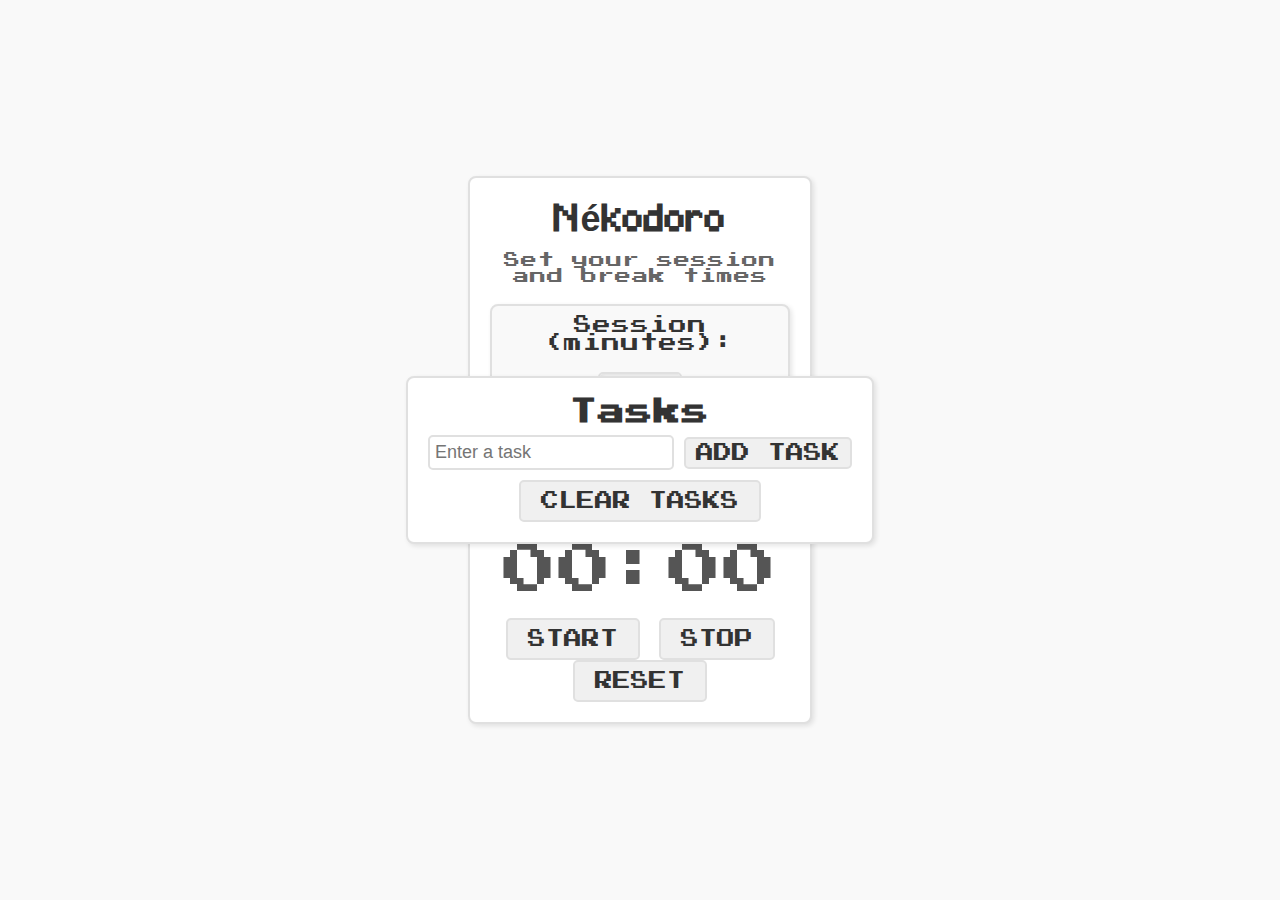
==== src/index.html @ ed9788b8 "Pomodorro-Nekodorro" ====
<!DOCTYPE html>
<html lang="en">
<head>
    <meta charset="UTF-8">
    <meta name="viewport" content="width=device-width, initial-scale=1.0">
    <link href="styles.css" rel="stylesheet">
    <title>Nékodoro App</title>
</head>
<body>
   <div id="app-container" class="app-container">
    <h1>Nékodoro</h1>
    <div class="app-message">Set your session and break times</div>
    
    <div class="time-settings">
        <label for="session-time">Session (minutes):</label>
        <input type="number" id="session-time" value="60" min="1" />

        <label for="break-time">Break (minutes):</label>
        <input type="number" id="break-time" value="5" min="1" />
    </div>

    <div class="app-counter-box">
        <p><span class="minutes">00</span>:<span class="seconds">00</span></p>
    </div>
    <div class="control-buttons">
        <button id="start-session" class="btn-start-session" style="display: none;">Start Session</button>
        <button id="start-break" class="btn-start-break" style="display: none;">Start Break</button>
    </div>    
    <button class="btn-start">Start</button>
    <button class="btn-stop">Stop</button>
    <button class="btn-reset">Reset</button>
</div>

    <div id = "task-container" class="task-container">
        <h2>Tasks</h2>
        <form id="task-form">
            <input type="text" id="task-input" placeholder="Enter a task" required />
            <button type="submit" class="btn-add-task">Add Task</button>
        </form>
        <ul id="task-list"></ul>
        <button id="clear-tasks" class="btn-clear-tasks">Clear Tasks</button>
    </div>
    <div class="status-popup" id="status-popup" style="display: none;"></div>
    <button id="toggle-sound" class="btn-toggle-sound" style="display: none;">Pause Sound</button>
    <script src="script.js"></script>
</body>
</html>
---- src/styles.css ----
@font-face {
    font-family: 'Minecraft';
    src: url(../font/Minecraft.ttf);
}

@font-face {
    font-family: 'Bit';
    src: url(../font/PressStart2P-vaV7.ttf);
}

html {
    font-size: 18px;
    letter-spacing: 1px;
    min-height: 100vh;
    color: #2b2b2b;
    background-color: #f9f9f9;
}

body {
    margin: 0;
    padding: 0;
    display: flex;
    justify-content: center;
    align-items: center;
    min-height: 100vh;
    font-family: 'Bit', sans-serif;
}

h1 {
    font-family: 'Minecraft', sans-serif;
    color: #333333;
    margin: 0 0 10px 0;
    font-size: 2em;
    text-align: center;
}

p {
    font-family: 'Bit', sans-serif;
    margin: 0;
    font-size: 1.2em;
    color: #555555;
}

.app-message {
    margin-bottom: 20px;
    color: #666666;
    font-size: 0.9em;
    text-align: center;
}

.app-container {
    width: 300px;
    height: auto;
    text-align: center;
    background-color: #ffffff;
    border: 2px solid #e0e0e0;
    border-radius: 8px;
    box-shadow: 2px 2px 5px rgba(0, 0, 0, 0.1);
    padding: 20px;
}

.app-counter-box {
    font-family: 'Bit', monospace;
    font-size: 2.5em;
    color: #333333;
    margin: 20px 0;
}

button {
    font-size: 1em;
    padding: 10px 20px;
    border: 2px solid #e0e0e0;
    background-color: #f0f0f0;
    color: #333333;
    font-family: 'Bit', sans-serif;
    cursor: pointer;
    text-transform: uppercase;
    border-radius: 5px;
    transition: all 0.2s ease-in-out;
}

button:hover {
    background-color: #333333;
    color: #ffffff;
    border: 2px solid #333333;
}

.task-container {
    margin-top: 20px;
    padding: 20px;
    background-color: #ffffff;
    border: 2px solid #e0e0e0;
    border-radius: 8px;
    box-shadow: 2px 2px 5px rgba(0, 0, 0, 0.1);
    width: auto;
}

.task-container h2 {
    margin: 0 0 10px 0;
    text-align: center;
    font-size: 1.5em;
    color: #333333;
}

#task-form {
    display: flex;
    justify-content: space-between;
    align-items: center;
    margin-bottom: 10px;
}

#task-input {
    flex-grow: 1;
    padding: 5px;
    font-size: 1em;
    margin-right: 10px;
    border: 2px solid #e0e0e0;
    border-radius: 5px;
}

.btn-add-task {
    padding: 5px 10px;
    border: 2px solid #e0e0e0;
    background-color: #f0f0f0;
    font-size: 1em;
    border-radius: 5px;
    cursor: pointer;
    text-transform: uppercase;
}

.btn-add-task:hover {
    background-color: #333333;
    color: #ffffff;
}

#task-list {
    list-style-type: none;
    padding: 0;
    margin: 0;
}

/*peek-a-boo checkbox*/
#task-list li input[type="checkbox"] {
    display: none;
}

/* stylizing the task box with 8bit look*/
#task-list li input[type="checkbox"] + label {
    display: inline-block;
    width: 20px;
    height: 20px;
    margin-right: 10px;
    background-color: #f0f0f0;
    border: 2px solid #333333;
    border-radius: 2px;
    cursor: pointer;
    position: relative;
}

/* Checked state for the custom checkbox */
#task-list li input[type="checkbox"]:checked + label {
    background-color: #68911c;
    border-color: #000000;
}

/* Pixelated checkmark youtube and chatgpt for the clutch ngl*/
#task-list li input[type="checkbox"]:checked + label::after {
    content: '';
    position: absolute;
    top: 3px;
    left: 6px;
    width: 8px;
    height: 12px;
    border: solid #000000;
    border-width: 0 3px 3px 0;
    transform: rotate(45deg);
}


#task-list li.completed {
    text-decoration: line-through;
    color: #888888;
    background-color: #e0e0e0;
}

#task-list li input[type='checkbox'] {
    margin-right: 10px;
    cursor: pointer;
}

.btn-clear-tasks {
    display: block;
    margin: 10px auto 0;
    padding: 10px 20px;
    border: 2px solid #e0e0e0;
    background-color: #f0f0f0;
    font-size: 1em;
    font-family: 'Bit', sans-serif;
    text-transform: uppercase;
    border-radius: 5px;
    cursor: pointer;
}

.btn-clear-tasks:hover {
    background-color: #333333;
    color: #ffffff;
}

/* Status Pop-Up Message */
.status-popup {
    position: fixed;
    top: 20px;
    left: 50%;
    transform: translateX(-50%);
    padding: 10px 20px;
    background-color: #333;
    color: #fff;
    border-radius: 5px;
    font-size: 0.9em;
    box-shadow: 0 4px 6px rgba(0, 0, 0, 0.1);
    z-index: 1000;
    animation: fade-in-out 3s ease-in-out;
}

/* Pause/Resume Sound Button */
.btn-toggle-sound {
    position: fixed;
    bottom: 20px;
    right: 20px;
    padding: 10px 20px;
    background-color: #333;
    color: #fff;
    border: none;
    border-radius: 5px;
    cursor: pointer;
    font-size: 1em;
    z-index: 1000;
}

.btn-toggle-sound:hover {
    background-color: #444;
}

/* Pop-Up Animation */
@keyframes fade-in-out {
    0% {
        opacity: 0;
        transform: translateX(-50%) translateY(-10px);
    }
    10%, 90% {
        opacity: 1;
        transform: translateX(-50%) translateY(0);
    }
    100% {
        opacity: 0;
        transform: translateX(-50%) translateY(-10px);
    }
}

/* Time Settings  Container */
.time-settings {
    display: flex;
    flex-wrap: wrap;
    justify-content: center;
    align-items: center;
    gap: 20px;
    margin: 20px 0;
    padding: 10px;
    background-color: #f9f9f9;
    border: 2px solid #e0e0e0;
    border-radius: 8px;
    box-shadow: 2px 2px 5px rgba(0, 0, 0, 0.1);
}

/* Label Styling */
.time-settings label {
    font-size: 1em;
    font-family: 'Bit', sans-serif;
    color: #333333;
    text-align: center;
}

/* Input Styling */
.time-settings input {
    width: 70px;
    padding: 5px;
    font-size: 1em;
    font-family: 'Bit', sans-serif;
    text-align: center;
    border: 2px solid #e0e0e0;
    border-radius: 5px;
    background-color: #ffffff;
    box-shadow: inset 2px 2px 3px rgba(0, 0, 0, 0.1);
    transition: all 0.2s ease-in-out;
}

/* Input Focus State */
.time-settings input:focus {
    outline: none;
    border-color: #333333;
    box-shadow: inset 2px 2px 5px rgba(0, 0, 0, 0.2);
}

/* Input Hover State */
.time-settings input:hover {
    background-color: #f0f0f0;
    border-color: #666666;
}

/* Control Buttons Container */
.control-buttons {
    margin-top: 20px;
    text-align: center;
}

/* Session/Break Start Buttons */
.btn-start-session,
.btn-start-break {
    padding: 10px 20px;
    border: 2px solid #e0e0e0;
    background-color: #f0f0f0;
    font-size: 1em;
    font-family: 'Bit';
    cursor: pointer;
    text-transform: uppercase;
    border-radius: 5px;
    margin: 5px;
    transition: all 0.3s ease-in-out;
    display: inline-block;
}

.btn-start-session:hover,
.btn-start-break:hover {
    background-color: #333333;
    color: #ffffff;
    border-color: #333333;
}

/* Draggable Containers */
.app-container, .task-container {
    position: absolute; 
    cursor: grab; 
    user-select: none; 
}

.app-container:active, .task-container:active {
    cursor: grabbing; 
}
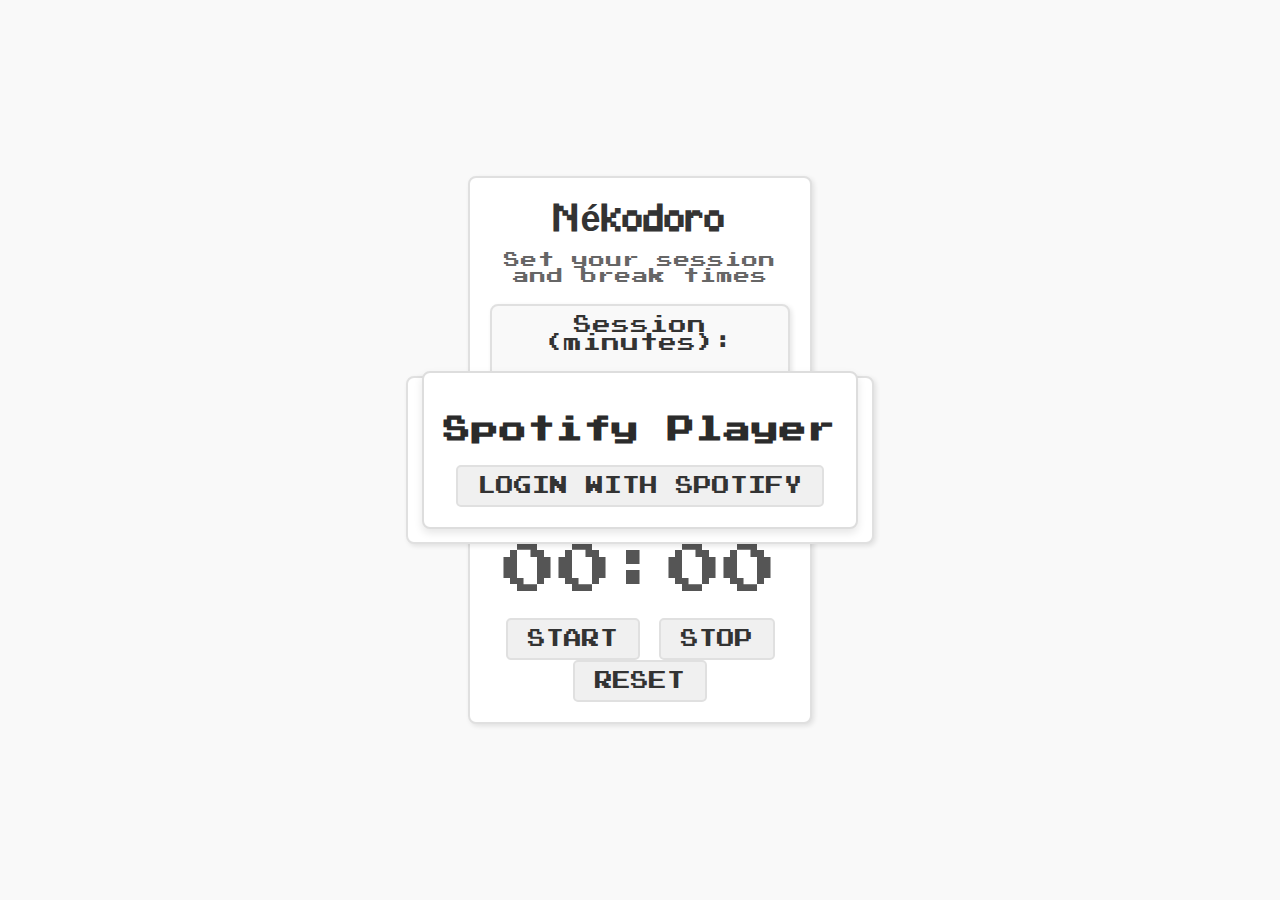
==== commit 44edf097: "Added spotify player and stuff" ====
--- a/src/index.html
+++ b/src/index.html
@@ -7,31 +7,31 @@
     <title>Nékodoro App</title>
 </head>
 <body>
-   <div id="app-container" class="app-container">
-    <h1>Nékodoro</h1>
-    <div class="app-message">Set your session and break times</div>
-    
-    <div class="time-settings">
-        <label for="session-time">Session (minutes):</label>
-        <input type="number" id="session-time" value="60" min="1" />
+    <div id="app-container" class="app-container">
+        <h1>Nékodoro</h1>
+        <div class="app-message">Set your session and break times</div>
 
-        <label for="break-time">Break (minutes):</label>
-        <input type="number" id="break-time" value="5" min="1" />
+        <div class="time-settings">
+            <label for="session-time">Session (minutes):</label>
+            <input type="number" id="session-time" value="60" min="1" />
+
+            <label for="break-time">Break (minutes):</label>
+            <input type="number" id="break-time" value="5" min="1" />
+        </div>
+
+        <div class="app-counter-box">
+            <p><span class="minutes">00</span>:<span class="seconds">00</span></p>
+        </div>
+        <div class="control-buttons">
+            <button id="start-session" class="btn-start-session" style="display: none;">Start Session</button>
+            <button id="start-break" class="btn-start-break" style="display: none;">Start Break</button>
+        </div>    
+        <button class="btn-start">Start</button>
+        <button class="btn-stop">Stop</button>
+        <button class="btn-reset">Reset</button>
     </div>
 
-    <div class="app-counter-box">
-        <p><span class="minutes">00</span>:<span class="seconds">00</span></p>
-    </div>
-    <div class="control-buttons">
-        <button id="start-session" class="btn-start-session" style="display: none;">Start Session</button>
-        <button id="start-break" class="btn-start-break" style="display: none;">Start Break</button>
-    </div>    
-    <button class="btn-start">Start</button>
-    <button class="btn-stop">Stop</button>
-    <button class="btn-reset">Reset</button>
-</div>
-
-    <div id = "task-container" class="task-container">
+    <div id="task-container" class="task-container">
         <h2>Tasks</h2>
         <form id="task-form">
             <input type="text" id="task-input" placeholder="Enter a task" required />
@@ -40,8 +40,35 @@
         <ul id="task-list"></ul>
         <button id="clear-tasks" class="btn-clear-tasks">Clear Tasks</button>
     </div>
+
+    <!-- Spotify Player Container -->
+    <div id="spotify-container" class="spotify-container">
+        <h2>Spotify Player</h2>
+        <button id="login-button">Login with Spotify</button>
+        <div id="search-container" style="display: none;">
+            <input type="text" id="search-input" placeholder="Search for a song..." />
+            <button id="search-button">Search</button>
+            <ul id="results-list"></ul>
+        </div>
+        <div id="player-container" style="display: none;">
+            <h3 id="current-track">Playing: </h3>
+            <div class="player-controls">
+                <button id="previous-button">⏮️</button>
+                <button id="play-button">▶️</button>
+                <button id="pause-button">⏸️</button>
+                <button id="next-button">⏭️</button>
+            </div>
+            <div class="volume-control">
+                <label for="volume-slider">Volume:</label>
+                <input type="range" id="volume-slider" min="0" max="100" value="50" />
+            </div>
+        </div>
+    </div>
+
     <div class="status-popup" id="status-popup" style="display: none;"></div>
     <button id="toggle-sound" class="btn-toggle-sound" style="display: none;">Pause Sound</button>
+
+    <script src="https://sdk.scdn.co/spotify-player.js"></script>
     <script src="script.js"></script>
 </body>
 </html>
--- a/src/styles.css
+++ b/src/styles.css
@@ -346,3 +346,80 @@
 .app-container:active, .task-container:active {
     cursor: grabbing; 
 }
+
+
+.spotify-container {
+    position: absolute; 
+    max-width: 400px;
+    margin: 20px;
+    padding: 20px;
+    border: 2px solid #ddd;
+    border-radius: 8px;
+    background-color: #fff;
+    box-shadow: 0 4px 8px rgba(0, 0, 0, 0.1);
+    text-align: center;
+    cursor: grab;
+    user-select: none;
+}
+
+.spotify-container:active {
+    cursor: grabbing; 
+}
+
+
+.player-controls button {
+    font-size: 1.5rem;
+    margin: 5px;
+    padding: 10px 15px;
+    border: none;
+    background-color: #f0f0f0;
+    border-radius: 5px;
+    cursor: pointer;
+    transition: background-color 0.3s ease;
+}
+
+.player-controls button:hover {
+    background-color: #333333;
+    color: #ffffff;
+}
+
+
+.volume-control {
+    margin-top: 10px;
+    text-align: center;
+}
+
+.volume-control input[type="range"] {
+    width: 80%;
+}
+
+
+#results-list {
+    list-style-type: none;
+    padding: 0;
+    margin: 0;
+    max-height: 200px;
+    overflow-y: auto; 
+    border: 1px solid #ddd;
+    border-radius: 5px;
+    background-color: #ffffff;
+}
+
+#results-list li {
+    padding: 10px;
+    border-bottom: 1px solid #ddd;
+    cursor: pointer;
+    transition: background-color 0.2s ease;
+}
+
+#results-list li:hover {
+    background-color: #f9f9f9;
+}
+
+/* Add Responsive Styling */
+@media (max-width: 768px) {
+    .app-container, .task-container, .spotify-container {
+        width: 90%;
+        position: relative; 
+    }
+}
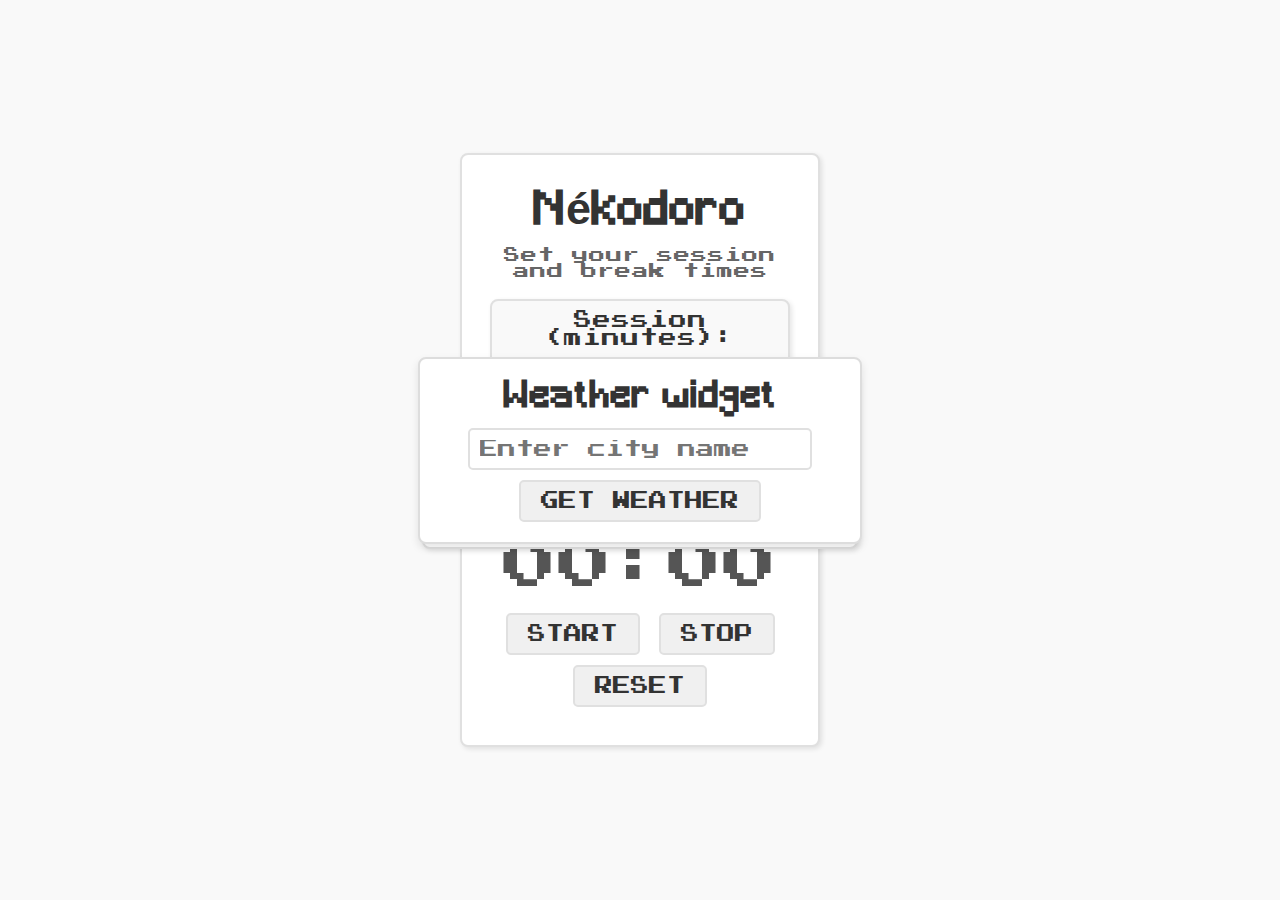
==== commit a9ead172: "Added design and weather widget" ====
--- a/src/index.html
+++ b/src/index.html
@@ -46,24 +46,37 @@
         <h2>Spotify Player</h2>
         <button id="login-button">Login with Spotify</button>
         <div id="search-container" style="display: none;">
-            <input type="text" id="search-input" placeholder="Search for a song..." />
+            <input type="text" id="search-input" placeholder="Search a song..." />
             <button id="search-button">Search</button>
             <ul id="results-list"></ul>
         </div>
         <div id="player-container" style="display: none;">
             <h3 id="current-track">Playing: </h3>
             <div class="player-controls">
-                <button id="previous-button">⏮️</button>
-                <button id="play-button">▶️</button>
-                <button id="pause-button">⏸️</button>
-                <button id="next-button">⏭️</button>
-            </div>
+                <button id="play-button">Play</button>
+                <button id="pause-button">Pause</button>
+            </div>            
             <div class="volume-control">
                 <label for="volume-slider">Volume:</label>
-                <input type="range" id="volume-slider" min="0" max="100" value="50" />
-            </div>
+                <div class="volume-slider">
+                    <div class="volume-fill" id="volume-fill"></div>
+                    <input type="range" id="volume-slider" min="0" max="100" value="50" />
+                </div>
+            </div>            
         </div>
     </div>
+
+    <!--Weather widget container-->
+    <div id="weather-container" class="weather-container">
+        <h2>Weather widget</h2>
+        <input type="text" id="city-input" placeholder="Enter city name" />
+        <button id="get-weather-btn">Get Weather</button>
+        <div id="weather-result" style="display: none;">
+            <h3 id="weather-city"></h3>
+            <p id="weather-temp"></p>
+            <p id="weather-desc"></p>
+        </div>
+    </div>    
 
     <div class="status-popup" id="status-popup" style="display: none;"></div>
     <button id="toggle-sound" class="btn-toggle-sound" style="display: none;">Pause Sound</button>
--- a/src/styles.css
+++ b/src/styles.css
@@ -56,7 +56,11 @@
     border: 2px solid #e0e0e0;
     border-radius: 8px;
     box-shadow: 2px 2px 5px rgba(0, 0, 0, 0.1);
-    padding: 20px;
+    padding: 28px;
+}
+
+.app-container h1{
+    font-size: 2.5rem;
 }
 
 .app-counter-box {
@@ -83,6 +87,12 @@
     background-color: #333333;
     color: #ffffff;
     border: 2px solid #333333;
+}
+.btn-start, .btn-stop, .btn-reset {
+    display: inline-block;
+    margin: 0 auto 10px;
+    width: auto;
+    justify-content: center;
 }
 
 .task-container {
@@ -98,8 +108,9 @@
 .task-container h2 {
     margin: 0 0 10px 0;
     text-align: center;
-    font-size: 1.5em;
-    color: #333333;
+    font-size: 2rem;
+    color: #333333;
+    font-family: 'minecraft';
 }
 
 #task-form {
@@ -116,6 +127,9 @@
     margin-right: 10px;
     border: 2px solid #e0e0e0;
     border-radius: 5px;
+    font-family: 'Bit';
+    font-size: small;
+    max-width: 200px;
 }
 
 .btn-add-task {
@@ -340,7 +354,6 @@
 .app-container, .task-container {
     position: absolute; 
     cursor: grab; 
-    user-select: none; 
 }
 
 .app-container:active, .task-container:active {
@@ -348,6 +361,7 @@
 }
 
 
+/*SPOTIFY PLAYER*/
 .spotify-container {
     position: absolute; 
     max-width: 400px;
@@ -361,38 +375,112 @@
     cursor: grab;
     user-select: none;
 }
+.spotify-container h2 {
+    font-family: 'Minecraft', sans-serif;
+    color: #333333;
+    margin: 0 0 10px 0;
+    font-size: 2em;
+    text-align: center;
+}
 
 .spotify-container:active {
-    cursor: grabbing; 
-}
-
+    cursor: grabbing;
+    user-select: none; 
+}
 
 .player-controls button {
-    font-size: 1.5rem;
-    margin: 5px;
-    padding: 10px 15px;
-    border: none;
-    background-color: #f0f0f0;
-    border-radius: 5px;
-    cursor: pointer;
-    transition: background-color 0.3s ease;
+    font-size: 0.75rem;
+    margin: 10px;
+    padding: 10px;
+    justify-content: center;
+    border: 2px solid #e0e0e0;
+    background-color: #f9f9f9;
+    color: #333333;
+    font-family: 'Bit';
+    border-radius: 8px;
+    cursor: pointer;
+    text-transform: uppercase;
+    transition: all 0.3s ease-in-out;
+    width: auto; 
 }
 
 .player-controls button:hover {
     background-color: #333333;
     color: #ffffff;
-}
-
-
+    border: 2px solid #333333;
+}
+
+.player-controls {
+    display: flex;
+    justify-content: center;
+    gap: 3px;
+    margin-top: 15px;
+    text-align: center;
+}
+
+/* Volume Slider Container */
 .volume-control {
-    margin-top: 10px;
-    text-align: center;
-}
-
-.volume-control input[type="range"] {
-    width: 80%;
-}
-
+    margin-top: 20px;
+    display: flex;
+    flex-direction: column;
+    align-items: center;
+    gap: 10px;
+}
+
+/* Volume Slider Label */
+.volume-control label {
+    font-family: 'Bit', sans-serif;
+    color: #333333;
+    font-size: 1rem;
+}
+
+/* Rectangular Volume Slider */
+.volume-slider {
+    position: relative;
+    width: 300px;
+    height: 20px;
+    background-color: #e0e0e0;
+    border: 1px solid #333333;
+    border-radius: 5px;
+    cursor: pointer;
+    overflow: hidden;
+}
+
+/* Volume Fill */
+.volume-fill {
+    height: 100%;
+    background-color: #333333;
+    width: 50%; 
+    transition: width 0.2s ease;
+}
+
+/* Hidden Input (For Accessibility) */
+.volume-slider input[type="range"] {
+    position: absolute;
+    top: 0;
+    left: 0;
+    width: 100%;
+    height: 100%;
+    opacity: 0;
+    cursor: pointer;
+}
+
+#search-input{
+    padding: 10px;
+    margin-right: 10px;
+    border: 2px solid #e0e0e0;
+    border-radius: 5px;
+    margin-bottom: 20px;
+    font-size: relative;
+    max-width: 200px;
+    font-family: 'Bit';
+    margin-left: 5px;
+}
+
+#search-button{
+    padding: 15px;
+
+}
 
 #results-list {
     list-style-type: none;
@@ -418,8 +506,68 @@
 
 /* Add Responsive Styling */
 @media (max-width: 768px) {
-    .app-container, .task-container, .spotify-container {
+    .app-container, .task-container, .spotify-container, .weather-container {
         width: 90%;
         position: relative; 
     }
 }
+
+.weather-container {
+    position: absolute;
+    max-width: 400px;
+    margin: 20px;
+    padding: 20px;
+    border: 2px solid #ddd;
+    border-radius: 8px;
+    background-color: #ffffff;
+    box-shadow: 0 4px 8px rgba(0, 0, 0, 0.1);
+    text-align: center;
+    cursor: grab;
+    user-select: none;
+}
+
+.weather-container h2 {
+    font-family: 'Minecraft', sans-serif;
+    color: #333333;
+    margin: 0 0 10px 0;
+    font-size: 2em;
+    text-align: center;
+}
+
+
+#city-input {
+    width: 80%;
+    padding: 10px;
+    font-size: 1rem;
+    margin-bottom: 10px;
+    border: 2px solid #e0e0e0;
+    border-radius: 5px;
+    font-family: 'Bit';
+}
+
+#get-weather-btn {
+    padding: 10px 20px;
+    border: 2px solid #e0e0e0;
+    background-color: #f0f0f0;
+    color: #333333;
+    font-family: 'Bit', sans-serif;
+    cursor: pointer;
+    text-transform: uppercase;
+    border-radius: 5px;
+    transition: all 0.2s ease-in-out;
+}
+
+#get-weather-btn:hover {
+    background-color: #333333;
+    color: #ffffff;
+    border: 2px solid #333333;
+}
+
+#weather-result {
+    margin-top: 15px;
+    padding: 10px;
+    background-color: #f9f9f9;
+    border: 1px solid #ddd;
+    border-radius: 5px;
+}
+
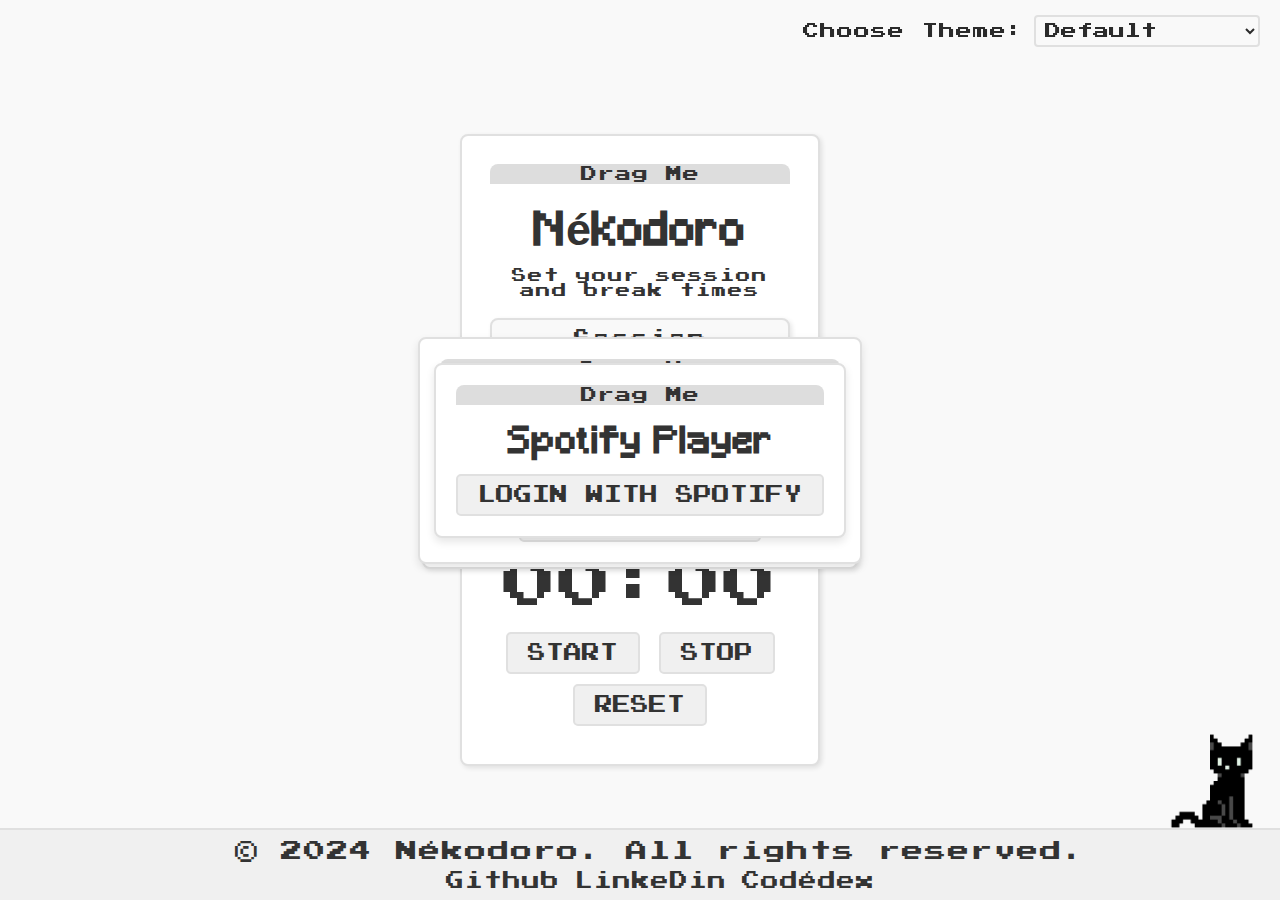
==== commit e54e5fe3: "Some Final Changes" ====
--- a/src/index.html
+++ b/src/index.html
@@ -7,9 +7,13 @@
     <title>Nékodoro App</title>
 </head>
 <body>
+    <div class = "Nekogif">
+        <img src="../img/nekodoro.gif" alt="Nékodoro" class="nekodoro-img" />
+    </div>
     <div id="app-container" class="app-container">
+         <div class="drag-header">Drag Me</div>
         <h1>Nékodoro</h1>
-        <div class="app-message">Set your session and break times</div>
+        <div class="app-message"><p>Set your session and break times<p></div>
 
         <div class="time-settings">
             <label for="session-time">Session (minutes):</label>
@@ -32,6 +36,7 @@
     </div>
 
     <div id="task-container" class="task-container">
+        <div class="drag-header">Drag Me</div>
         <h2>Tasks</h2>
         <form id="task-form">
             <input type="text" id="task-input" placeholder="Enter a task" required />
@@ -41,8 +46,22 @@
         <button id="clear-tasks" class="btn-clear-tasks">Clear Tasks</button>
     </div>
 
+    <!--Weather widget container-->
+    <div id="weather-container" class="weather-container">
+        <div class="drag-header">Drag Me</div>
+        <h2>Weather Widget</h2>
+        <input type="text" id="city-input" placeholder="Enter city name" />
+        <button id="get-weather-btn">Get Weather</button>
+        <div id="weather-result" style="display: none;">
+            <h3 id="weather-city"></h3>
+            <p id="weather-temp"></p>
+            <p id="weather-desc"></p>
+        </div>
+    </div>    
+
     <!-- Spotify Player Container -->
     <div id="spotify-container" class="spotify-container">
+        <div class="drag-header">Drag Me</div>
         <h2>Spotify Player</h2>
         <button id="login-button">Login with Spotify</button>
         <div id="search-container" style="display: none;">
@@ -65,19 +84,28 @@
             </div>            
         </div>
     </div>
+    <!-- Theme Switcher -->
+    <div class="theme-switcher">
+        <label for="theme-select">Choose Theme:</label>
+        <select id="theme-select">
+            <option value="default">Default</option>
+            <option value="autumn">Fall mode</option>
+            <option value="cozy">Cozy Mode</option>
+            <option value="sakura">Sakura Theme</option>
+        </select>
+    </div> 
 
-    <!--Weather widget container-->
-    <div id="weather-container" class="weather-container">
-        <h2>Weather widget</h2>
-        <input type="text" id="city-input" placeholder="Enter city name" />
-        <button id="get-weather-btn">Get Weather</button>
-        <div id="weather-result" style="display: none;">
-            <h3 id="weather-city"></h3>
-            <p id="weather-temp"></p>
-            <p id="weather-desc"></p>
+    <footer class="app-footer">
+        <div class="footer-content">
+            <p>&copy; 2024 Nékodoro. All rights reserved.</p>
+            <div class="footer-links">
+                <a href="https://github.com/Samppii" class="footer-link">Github</a>
+                <a href="linkedin.com/in/samip-gurung-a6564a1b4" class="footer-link">LinkeDin</a>
+                <a href="https://www.codedex.io/@Samppiii" class="footer-link">Codédex</a>
+            </div>
         </div>
-    </div>    
-
+    </footer>    
+    
     <div class="status-popup" id="status-popup" style="display: none;"></div>
     <button id="toggle-sound" class="btn-toggle-sound" style="display: none;">Pause Sound</button>
 
--- a/src/styles.css
+++ b/src/styles.css
@@ -40,12 +40,16 @@
     font-size: 1.2em;
     color: #555555;
 }
-
+/*Pomodoro section styles*/
 .app-message {
     margin-bottom: 20px;
     color: #666666;
     font-size: 0.9em;
     text-align: center;
+}
+
+.app-message p{
+    font-size: 0.9em;
 }
 
 .app-container {
@@ -94,7 +98,86 @@
     width: auto;
     justify-content: center;
 }
-
+/* Time Settings  Container */
+.time-settings {
+    display: flex;
+    flex-wrap: wrap;
+    justify-content: center;
+    align-items: center;
+    gap: 20px;
+    margin: 20px 0;
+    padding: 10px;
+    background-color: #f9f9f9;
+    border: 2px solid #e0e0e0;
+    border-radius: 8px;
+    box-shadow: 2px 2px 5px rgba(0, 0, 0, 0.1);
+}
+
+/* Label Styling */
+.time-settings label {
+    font-size: 1em;
+    font-family: 'Bit', sans-serif;
+    color: #333333;
+    text-align: center;
+}
+
+/* Input Styling */
+.time-settings input {
+    width: 70px;
+    padding: 5px;
+    font-size: 1em;
+    font-family: 'Bit', sans-serif;
+    text-align: center;
+    border: 2px solid #e0e0e0;
+    border-radius: 5px;
+    background-color: #ffffff;
+    box-shadow: inset 2px 2px 3px rgba(0, 0, 0, 0.1);
+    transition: all 0.2s ease-in-out;
+}
+
+/* Input Focus State */
+.time-settings input:focus {
+    outline: none;
+    border-color: #333333;
+    box-shadow: inset 2px 2px 5px rgba(0, 0, 0, 0.2);
+}
+
+/* Input Hover State */
+.time-settings input:hover {
+    background-color: #f0f0f0;
+    border-color: #666666;
+}
+
+/* Control Buttons Container */
+.control-buttons {
+    margin-top: 20px;
+    text-align: center;
+}
+/* Session/Break Start Buttons */
+.btn-start-session,
+.btn-start-break {
+    padding: 10px 20px;
+    border: 2px solid #e0e0e0;
+    background-color: #f0f0f0;
+    font-size: 1em;
+    font-family: 'Bit';
+    cursor: pointer;
+    text-transform: uppercase;
+    border-radius: 5px;
+    margin: 5px;
+    transition: all 0.3s ease-in-out;
+    display: inline-block;
+}
+
+.btn-start-session:hover,
+.btn-start-break:hover {
+    background-color: #333333;
+    color: #ffffff;
+    border-color: #333333;
+}
+
+
+/* Task List Section */
 .task-container {
     margin-top: 20px;
     padding: 20px;
@@ -173,7 +256,7 @@
 
 /* Checked state for the custom checkbox */
 #task-list li input[type="checkbox"]:checked + label {
-    background-color: #68911c;
+    background-color: #b80000;
     border-color: #000000;
 }
 
@@ -190,7 +273,6 @@
     transform: rotate(45deg);
 }
 
-
 #task-list li.completed {
     text-decoration: line-through;
     color: #888888;
@@ -219,6 +301,7 @@
     background-color: #333333;
     color: #ffffff;
 }
+
 
 /* Status Pop-Up Message */
 .status-popup {
@@ -271,85 +354,6 @@
     }
 }
 
-/* Time Settings  Container */
-.time-settings {
-    display: flex;
-    flex-wrap: wrap;
-    justify-content: center;
-    align-items: center;
-    gap: 20px;
-    margin: 20px 0;
-    padding: 10px;
-    background-color: #f9f9f9;
-    border: 2px solid #e0e0e0;
-    border-radius: 8px;
-    box-shadow: 2px 2px 5px rgba(0, 0, 0, 0.1);
-}
-
-/* Label Styling */
-.time-settings label {
-    font-size: 1em;
-    font-family: 'Bit', sans-serif;
-    color: #333333;
-    text-align: center;
-}
-
-/* Input Styling */
-.time-settings input {
-    width: 70px;
-    padding: 5px;
-    font-size: 1em;
-    font-family: 'Bit', sans-serif;
-    text-align: center;
-    border: 2px solid #e0e0e0;
-    border-radius: 5px;
-    background-color: #ffffff;
-    box-shadow: inset 2px 2px 3px rgba(0, 0, 0, 0.1);
-    transition: all 0.2s ease-in-out;
-}
-
-/* Input Focus State */
-.time-settings input:focus {
-    outline: none;
-    border-color: #333333;
-    box-shadow: inset 2px 2px 5px rgba(0, 0, 0, 0.2);
-}
-
-/* Input Hover State */
-.time-settings input:hover {
-    background-color: #f0f0f0;
-    border-color: #666666;
-}
-
-/* Control Buttons Container */
-.control-buttons {
-    margin-top: 20px;
-    text-align: center;
-}
-
-/* Session/Break Start Buttons */
-.btn-start-session,
-.btn-start-break {
-    padding: 10px 20px;
-    border: 2px solid #e0e0e0;
-    background-color: #f0f0f0;
-    font-size: 1em;
-    font-family: 'Bit';
-    cursor: pointer;
-    text-transform: uppercase;
-    border-radius: 5px;
-    margin: 5px;
-    transition: all 0.3s ease-in-out;
-    display: inline-block;
-}
-
-.btn-start-session:hover,
-.btn-start-break:hover {
-    background-color: #333333;
-    color: #ffffff;
-    border-color: #333333;
-}
-
 /* Draggable Containers */
 .app-container, .task-container {
     position: absolute; 
@@ -407,7 +411,6 @@
 .player-controls button:hover {
     background-color: #333333;
     color: #ffffff;
-    border: 2px solid #333333;
 }
 
 .player-controls {
@@ -512,6 +515,8 @@
     }
 }
 
+
+/*WEATHER WIDGET*/
 .weather-container {
     position: absolute;
     max-width: 400px;
@@ -571,3 +576,345 @@
     border-radius: 5px;
 }
 
+.drag-header {
+    width: 100%;
+    height: 20px;
+    background-color: #ddd;
+    color: #333;
+    font-size: 0.9rem;
+    text-align: center;
+    line-height: 20px;
+    cursor: grab;
+    user-select: none;
+    border-top-left-radius: 8px;
+    border-top-right-radius: 8px;
+    margin-bottom: 20px;
+}
+
+.drag-header:active {
+    cursor: grabbing;
+}
+
+/* THEME SWITCHER */
+/* Theme Switcher Styling */
+.theme-switcher {
+    position: fixed;
+    top: 10px;
+    right: 10px;
+    z-index: 100;
+    padding: 5px 10px;
+    border-radius: 5px;
+    font-family: 'Bit', sans-serif;
+    display: flex;
+    align-items: center;
+    gap: 10px;
+}
+
+/* Label Styling */
+.theme-switcher label {
+    font-size: 0.9em;
+    color: inherit;
+}
+
+/* Dropdown Styling */
+.theme-switcher select {
+    padding: 5px;
+    border: 2px solid #e0e0e0;
+    border-radius: 4px;
+    font-family: 'Bit', sans-serif;
+    font-size: 0.9em;
+    background-color: inherit; 
+    color: inherit;
+    transition: all 0.3s ease;
+}
+
+.theme-switcher select:focus {
+    outline: none;
+    box-shadow: 0 0 5px rgba(0, 0, 0, 0.3);
+}
+
+/* Default Mode */
+body.default {
+    background-color: #f9f9f9;
+    color: #2b2b2b;
+}
+
+body.default .app-container,
+body.default .task-container,
+body.default .spotify-container,
+body.default .weather-container {
+    background-color: #ffffff;
+    border-color: #e0e0e0;
+}
+
+body.default button {
+    background-color: #f0f0f0;
+    color: #333333;
+    border-color: #e0e0e0;
+    transition: transform 0.2s, background-color 0.2s;
+}
+
+body.default button:hover {
+    background-color: #333333;
+    color: #ffffff;
+    transform: scale(1.05);
+}
+
+/* Cozy Theme */
+body.cozy {
+    background-color: #e3f2fd;
+    color: #1a237e;
+}
+
+body.cozy .app-container,
+body.cozy .task-container,
+body.cozy .spotify-container,
+body.cozy .weather-container {
+    background-color: #bbdefb; 
+    border-color: #64b5f6;
+    box-shadow: 0 4px 8px rgba(100, 181, 246, 0.5);
+}
+
+body.cozy button {
+    background-color: #64b5f6; 
+    color: #ffffff;
+    border-color: #1e88e5;
+    transition: transform 0.2s, background-color 0.2s;
+}
+
+body.cozy button:hover {
+    background-color: #1e88e5;
+    color: #bbdefb; 
+    transform: translateY(-3px);
+}
+
+body.cozy .drag-header {
+    background-color: #1a237e; 
+    color: #ffffff;
+}
+
+body.cozy #get-weather-btn {
+    background-color: #64b5f6; 
+    color: #ffffff; 
+    border-color: #1e88e5; 
+    transition: transform 0.2s, background-color 0.2s;
+}
+
+body.cozy #get-weather-btn:hover {
+    background-color: #1e88e5; 
+    color: #bbdefb; 
+    transform: translateY(-3px); 
+}
+
+/* Sakura Theme */
+body.sakura {
+    background-color: #ffe4e1;
+    color: #ff69b4;
+}
+
+body.sakura .app-container,
+body.sakura .task-container,
+body.sakura .spotify-container,
+body.sakura .weather-container {
+    background-color: #fff0f5;
+    border-color: #ff69b4;
+    box-shadow: 0 4px 8px rgba(255, 105, 180, 0.5);
+}
+
+body.sakura button {
+    background-color: #ffb6c1;
+    color: #ffffff;
+    border-color: #ff69b4;
+    transition: transform 0.2s, background-color 0.2s;
+}
+
+body.sakura button:hover {
+    background-color: #ff69b4;
+    color: #fff0f5;
+    transform: translateY(-3px);
+}
+body.sakura .drag-header {
+    background-color: #ff69b4;
+    color: #ffffff;
+}
+body.sakura #get-weather-btn {
+    background-color: #ffb6c1;
+    color: #ffffff;
+    border-color: #ff69b4;
+    transition: transform 0.2s, background-color 0.2s;
+}
+
+body.sakura #get-weather-btn:hover {
+    background-color: #ff69b4;
+    color: #fff0f5;
+    transform: translateY(-3px); 
+}
+
+/* Autumn Theme */
+body.autumn {
+    background-color: #ffefd5;
+    color: #8b4513; 
+}
+
+body.autumn .app-container,
+body.autumn .task-container,
+body.autumn .spotify-container,
+body.autumn .weather-container {
+    background-color: #fff5e1;
+    border-color: #d2691e; 
+    box-shadow: 0 4px 8px rgba(210, 105, 30, 0.5); 
+}
+
+body.autumn button {
+    background-color: #f4a460; 
+    color: #ffffff;
+    border-color: #d2691e; 
+    transition: transform 0.2s, background-color 0.2s;
+}
+
+body.autumn button:hover {
+    background-color: #d2691e;
+    color: #fff5e1;
+    transform: scale(1.1);
+}
+body.autumn .drag-header {
+    background-color: #d2691e;
+    color: #ffffff;
+}
+
+body.autumn #get-weather-btn {
+    background-color: #f4a460; 
+    color: #ffffff;
+    border-color: #d2691e; 
+    transition: transform 0.2s, background-color 0.2s;
+}
+
+body.autumn #get-weather-btn:hover {
+    background-color: #d2691e;
+    color: #fff5e1;
+    transform: scale(1.1);
+}
+
+
+/* Hover for Containers */
+body .app-container:hover,
+body .task-container:hover,
+body .spotify-container:hover,
+body .weather-container:hover {
+    transform: translateY(-5px);
+    transition: transform 0.2s, box-shadow 0.2s;
+    box-shadow: 0 6px 12px rgba(0, 0, 0, 0.2);
+}
+
+/* Drag Header */
+.drag-header {
+    width: 100%;
+    height: 20px;
+    background-color: #ddd;
+    color: #333;
+    font-size: 0.9rem;
+    text-align: center;
+    line-height: 20px;
+    cursor: grab;
+    user-select: none;
+    border-top-left-radius: 8px;
+    border-top-right-radius: 8px;
+    margin-bottom: 20px;
+    transition: background-color 0.3s;
+}
+
+.drag-header:hover {
+    background-color: #bbb;
+}
+
+/* Footer Styling */
+.app-footer {
+    width: 100%;
+    background-color: #f0f0f0; /* Default */
+    color: #333333; /* Default */
+    text-align: center;
+    padding: 10px 20px;
+    position: fixed;
+    bottom: 0;
+    left: 0;
+    border-top: 2px solid #e0e0e0;
+}
+
+.app-footer .footer-content {
+    display: flex;
+    flex-direction: column;
+    align-items: center;
+    gap: 10px;
+}
+
+.app-footer .footer-links {
+    display: flex;
+    gap: 15px;
+}
+
+.app-footer .footer-link {
+    text-decoration: none;
+    color: inherit;
+    font-family: 'Bit', sans-serif;
+    transition: color 0.2s ease, transform 0.2s ease;
+}
+
+.app-footer .footer-link:hover {
+    color: #555555;
+    transform: translateY(-2px);
+}
+
+/* Theme Adjustments */
+body.sakura .app-footer {
+    background-color: #ffe4e1;
+    color: #ff69b4;
+    border-top-color: #ff69b4;
+}
+
+body.sakura .footer-link:hover {
+    color: #ff69b4;
+}
+
+body.developer .app-footer {
+    background-color: #000000;
+    color: #00ff00;
+    border-top-color: #00ff00;
+}
+
+body.developer .footer-link:hover {
+    color: #00ff00;
+}
+
+body.autumn .app-footer {
+    background-color: #fff5e1;
+    color: #8b4513;
+    border-top-color: #d2691e;
+}
+
+body.autumn .footer-link:hover {
+    color: #d2691e;
+}
+
+body.cozy .app-footer {
+    background-color: #f5f0e6;
+    color: #4b3e2a;
+    border-top-color: #d2b48c;
+}
+
+body.cozy .footer-link:hover {
+    color: #a0522d;
+}
+/*NekoGif*/
+.Nekogif {
+    position: fixed;
+    bottom: 65px; 
+    right: 20px; 
+    z-index: 100; 
+}
+
+.nekodoro-img {
+    width: 100px; 
+    height: auto; 
+    border-radius: 8px; 
+}
+
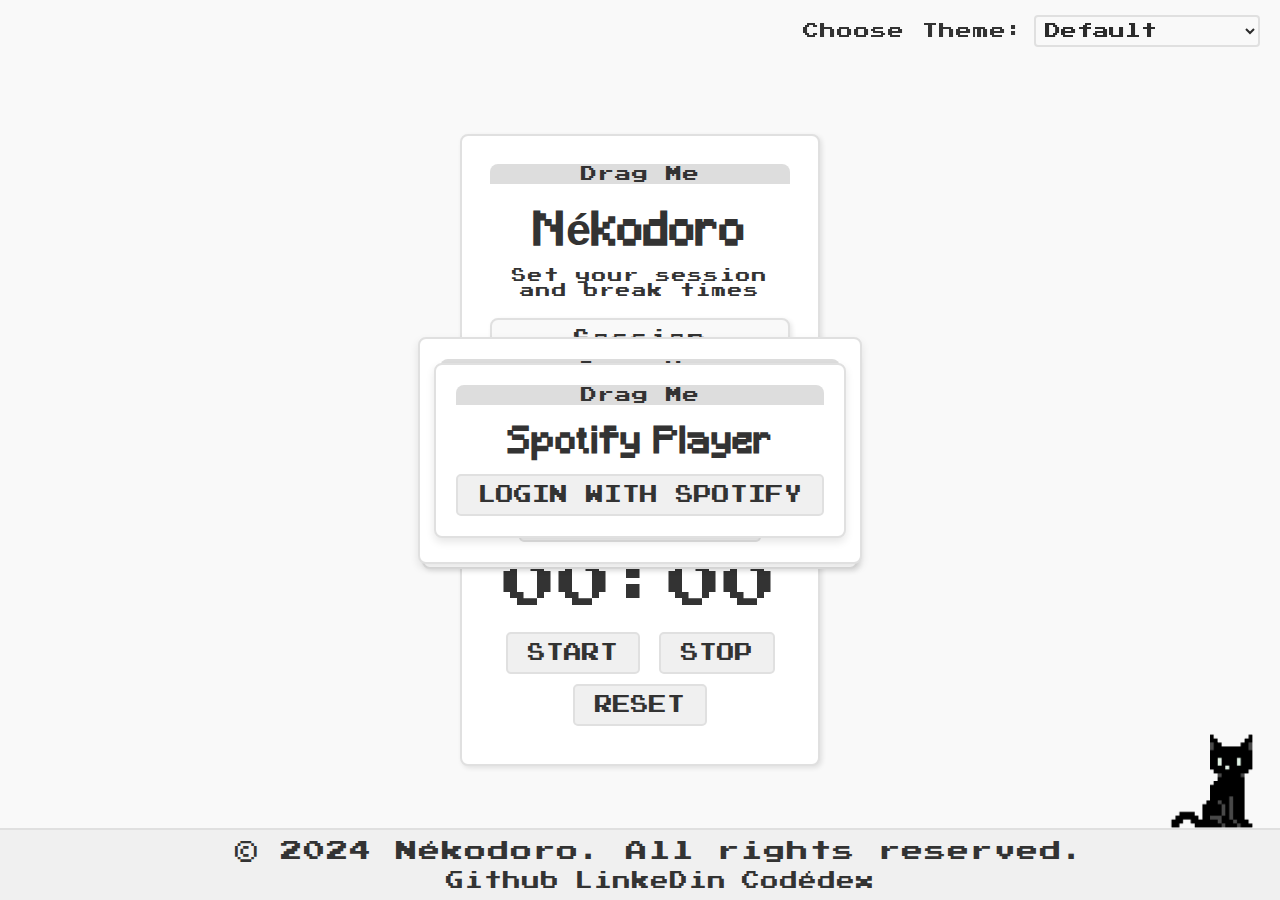
==== commit 697ccbcc: "Some FINAL FINAL changes" ====
--- a/src/index.html
+++ b/src/index.html
@@ -100,7 +100,7 @@
             <p>&copy; 2024 Nékodoro. All rights reserved.</p>
             <div class="footer-links">
                 <a href="https://github.com/Samppii" class="footer-link">Github</a>
-                <a href="linkedin.com/in/samip-gurung-a6564a1b4" class="footer-link">LinkeDin</a>
+                <a href="https://linkedin.com/in/samip-gurung-a6564a1b4" class="footer-link">LinkeDin</a>
                 <a href="https://www.codedex.io/@Samppiii" class="footer-link">Codédex</a>
             </div>
         </div>
--- a/src/styles.css
+++ b/src/styles.css
@@ -896,13 +896,13 @@
 }
 
 body.cozy .app-footer {
-    background-color: #f5f0e6;
-    color: #4b3e2a;
-    border-top-color: #d2b48c;
+    background-color: #b8dfff; 
+    color: #1a237e;
+    border-top-color: #1a237e;
 }
 
 body.cozy .footer-link:hover {
-    color: #a0522d;
+    color: #1e88e5;
 }
 /*NekoGif*/
 .Nekogif {
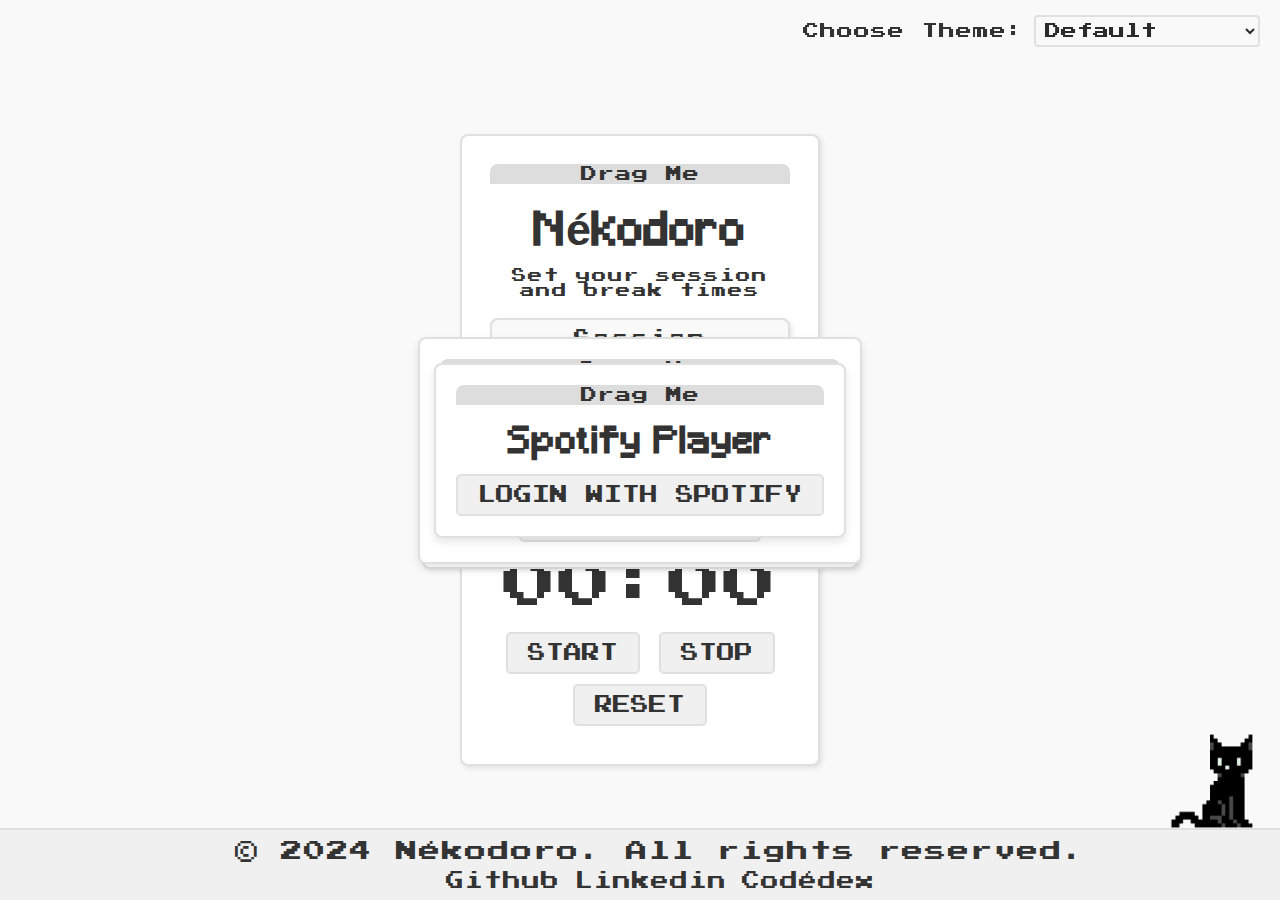
==== commit 653dad2b: "vals ocd" ====
--- a/src/index.html
+++ b/src/index.html
@@ -100,7 +100,7 @@
             <p>&copy; 2024 Nékodoro. All rights reserved.</p>
             <div class="footer-links">
                 <a href="https://github.com/Samppii" class="footer-link">Github</a>
-                <a href="https://linkedin.com/in/samip-gurung-a6564a1b4" class="footer-link">LinkeDin</a>
+                <a href="https://linkedin.com/in/samip-gurung-a6564a1b4" class="footer-link">Linkedin</a>
                 <a href="https://www.codedex.io/@Samppiii" class="footer-link">Codédex</a>
             </div>
         </div>
